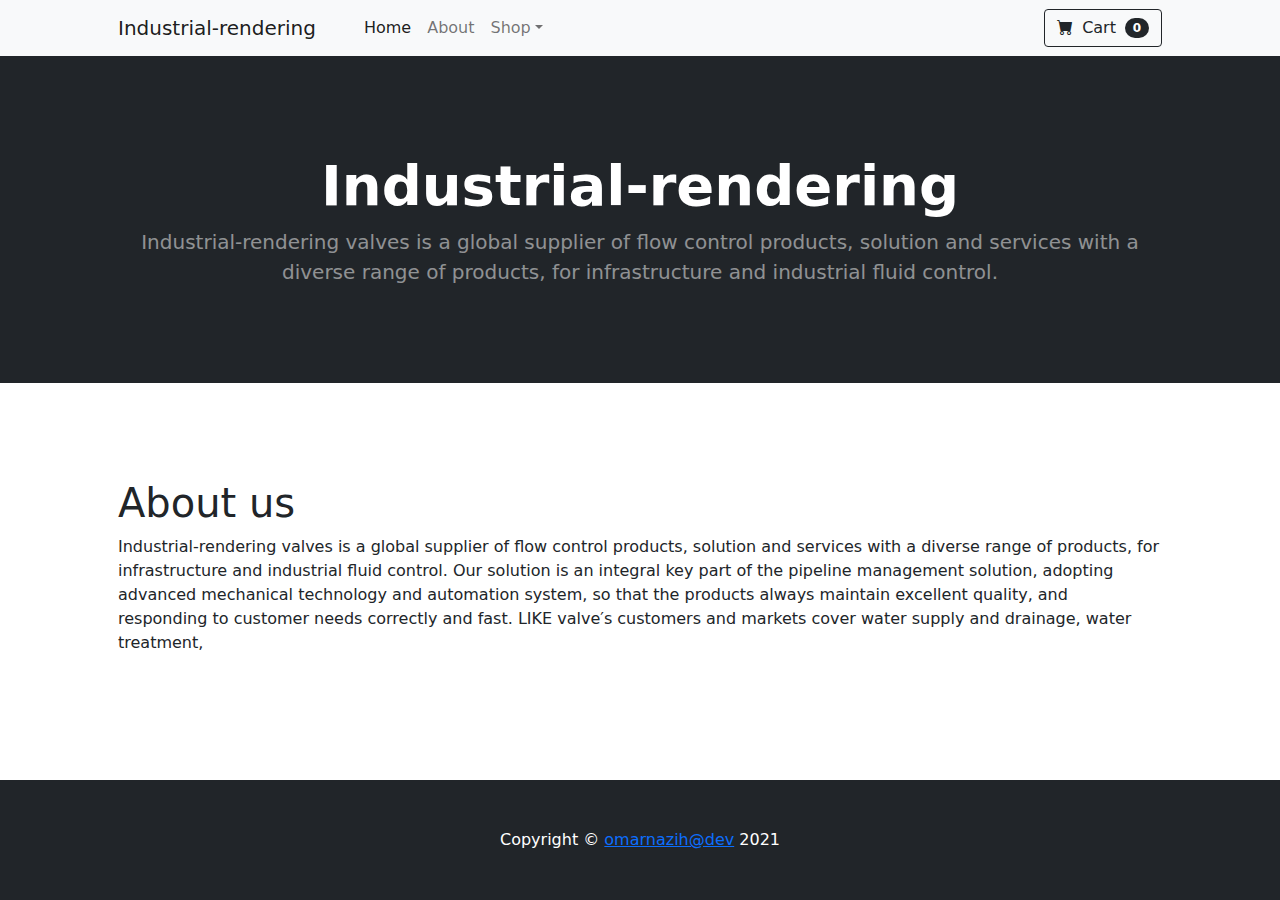
==== about.html @ 5eb93641 "Added Products and about sections" ====
<!DOCTYPE html>
<html lang="en">
  <head>
    <meta charset="utf-8" />
    <meta
      name="viewport"
      content="width=device-width, initial-scale=1, shrink-to-fit=no"
    />
    <meta name="description" content="" />
    <meta name="author" content="" />
    <title>Industrial-rendering</title>
    <!-- Favicon-->
    <link rel="icon" type="image/x-icon" href="assets/favicon.ico" />
    <!-- Bootstrap icons-->
    <link
      href="https://cdn.jsdelivr.net/npm/bootstrap-icons@1.5.0/font/bootstrap-icons.css"
      rel="stylesheet"
    />
    <!-- Core theme CSS (includes Bootstrap)-->
    <link href="css/styles.css" rel="stylesheet" />
  </head>
  <body>
    <!-- Navigation-->
    <nav class="navbar navbar-expand-lg navbar-light bg-light">
      <div class="container px-4 px-lg-5">
        <a class="navbar-brand" href="#!">Industrial-rendering</a>
        <button
          class="navbar-toggler"
          type="button"
          data-bs-toggle="collapse"
          data-bs-target="#navbarSupportedContent"
          aria-controls="navbarSupportedContent"
          aria-expanded="false"
          aria-label="Toggle navigation"
        >
          <span class="navbar-toggler-icon"></span>
        </button>
        <div class="collapse navbar-collapse" id="navbarSupportedContent">
          <ul class="navbar-nav me-auto mb-2 mb-lg-0 ms-lg-4">
            <li class="nav-item">
              <a class="nav-link active" aria-current="page" href="index.html">Home</a>
            </li>
            <li class="nav-item"><a class="nav-link" href="#!">About</a></li>
            <li class="nav-item dropdown">
              <a
                class="nav-link dropdown-toggle"
                id="navbarDropdown"
                href="#"
                role="button"
                data-bs-toggle="dropdown"
                aria-expanded="false"
                >Shop</a
              >
              <ul class="dropdown-menu" aria-labelledby="navbarDropdown">
                <li><a class="dropdown-item" href="#!">All Products</a></li>
                <!-- <li><hr class="dropdown-divider" /></li>
                                <li><a class="dropdown-item" href="#!">Popular Items</a></li>
                                <li><a class="dropdown-item" href="#!">New Arrivals</a></li> -->
              </ul>
            </li>
          </ul>
          <form class="d-flex">
            <button class="btn btn-outline-dark" type="submit">
              <i class="bi-cart-fill me-1"></i>
              Cart
              <span class="badge bg-dark text-white ms-1 rounded-pill">0</span>
            </button>
          </form>
        </div>
      </div>
    </nav>
    <!-- Header-->
    <header class="bg-dark py-5">
      <div class="container px-4 px-lg-5 my-5">
        <div class="text-center text-white">
          <h1 class="display-4 fw-bolder">Industrial-rendering</h1>
          <p class="lead fw-normal text-white-50 mb-0">
            Industrial-rendering valves is a global supplier of flow control
            products, solution and services with a diverse range of products,
            for infrastructure and industrial fluid control.
          </p>
        </div>
      </div>
    </header>
    <section class="py-5">
        <div class="container px-4 px-lg-5 mt-5">
            <h1>About us</h1>
            <p>Industrial-rendering valves is a global supplier of flow control products, solution and services with a diverse range of products, for infrastructure and industrial fluid control. Our solution is an integral key part of the pipeline management solution, adopting advanced mechanical technology and automation system, so that the products always maintain excellent quality, and responding to customer needs correctly and fast. LIKE valve′s customers and markets cover water supply and drainage, water treatment,</p>
        </div>
      </section>    
    <!-- Footer-->
    <footer class="py-5 bg-dark" style="position: fixed; bottom: 0; width: 100%;">
      <div class="container">
        <p class="m-0 text-center text-white">
          Copyright &copy;
          <a href="https://github.com/omarnazih" target="_blank"
            >omarnazih@dev</a
          >
          2021
        </p>
      </div>
    </footer>
    <!-- Bootstrap core JS-->
    <script src="https://cdn.jsdelivr.net/npm/bootstrap@5.0.2/dist/js/bootstrap.bundle.min.js"></script>
    <!-- Core theme JS-->
    <script src="js/scripts.js"></script>
  </body>
</html>
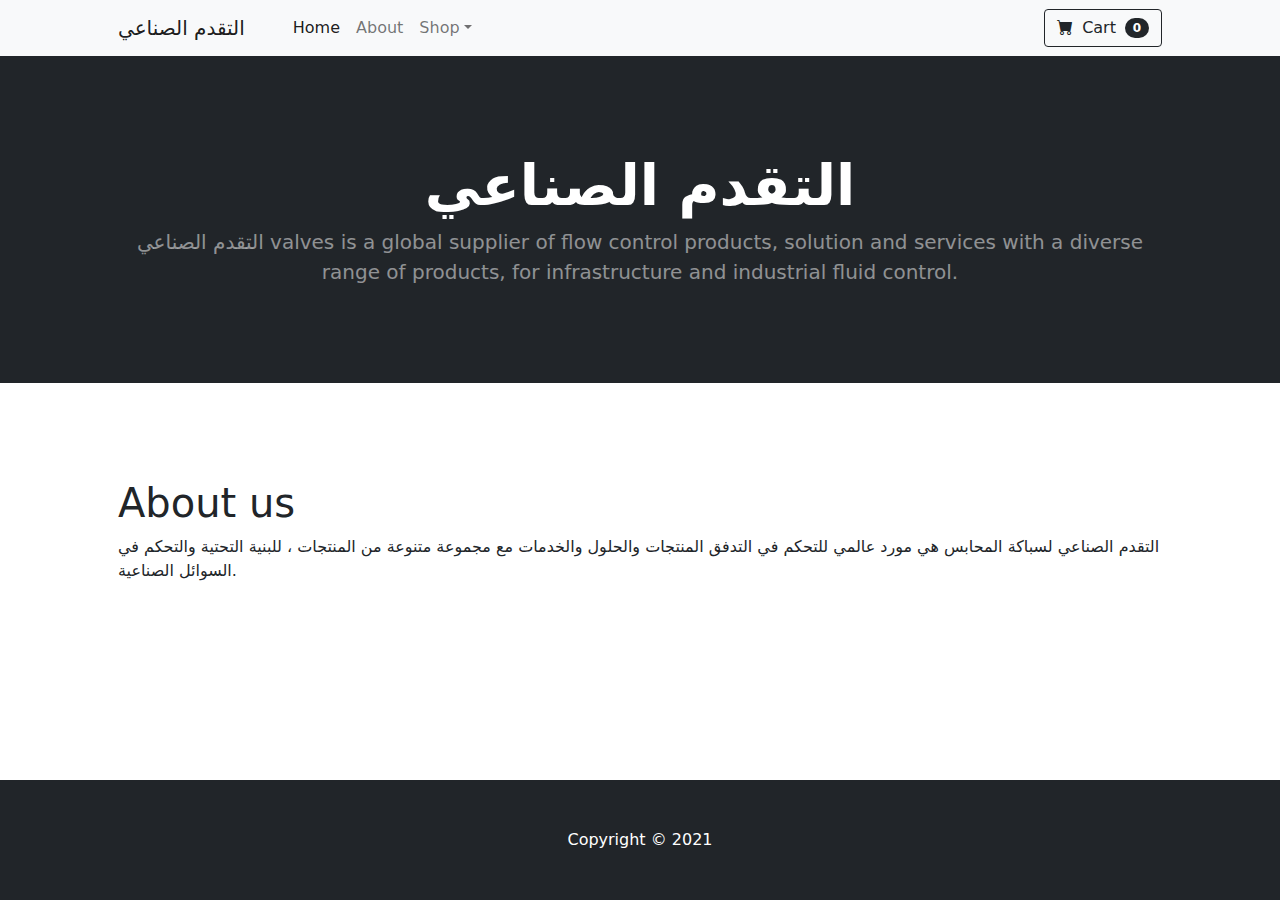
==== commit 3c793578: "Final Version" ====
--- a/about.html
+++ b/about.html
@@ -8,7 +8,7 @@
     />
     <meta name="description" content="" />
     <meta name="author" content="" />
-    <title>Industrial-rendering</title>
+    <title>التقدم الصناعي</title>
     <!-- Favicon-->
     <link rel="icon" type="image/x-icon" href="assets/favicon.ico" />
     <!-- Bootstrap icons-->
@@ -23,7 +23,7 @@
     <!-- Navigation-->
     <nav class="navbar navbar-expand-lg navbar-light bg-light">
       <div class="container px-4 px-lg-5">
-        <a class="navbar-brand" href="#!">Industrial-rendering</a>
+        <a class="navbar-brand" href="#!">التقدم الصناعي</a>
         <button
           class="navbar-toggler"
           type="button"
@@ -52,7 +52,7 @@
                 >Shop</a
               >
               <ul class="dropdown-menu" aria-labelledby="navbarDropdown">
-                <li><a class="dropdown-item" href="#!">All Products</a></li>
+                <li><a class="dropdown-item" href="products.html">All Products</a></li>
                 <!-- <li><hr class="dropdown-divider" /></li>
                                 <li><a class="dropdown-item" href="#!">Popular Items</a></li>
                                 <li><a class="dropdown-item" href="#!">New Arrivals</a></li> -->
@@ -73,9 +73,9 @@
     <header class="bg-dark py-5">
       <div class="container px-4 px-lg-5 my-5">
         <div class="text-center text-white">
-          <h1 class="display-4 fw-bolder">Industrial-rendering</h1>
+          <h1 class="display-4 fw-bolder">التقدم الصناعي</h1>
           <p class="lead fw-normal text-white-50 mb-0">
-            Industrial-rendering valves is a global supplier of flow control
+            التقدم الصناعي valves is a global supplier of flow control
             products, solution and services with a diverse range of products,
             for infrastructure and industrial fluid control.
           </p>
@@ -85,7 +85,9 @@
     <section class="py-5">
         <div class="container px-4 px-lg-5 mt-5">
             <h1>About us</h1>
-            <p>Industrial-rendering valves is a global supplier of flow control products, solution and services with a diverse range of products, for infrastructure and industrial fluid control. Our solution is an integral key part of the pipeline management solution, adopting advanced mechanical technology and automation system, so that the products always maintain excellent quality, and responding to customer needs correctly and fast. LIKE valve′s customers and markets cover water supply and drainage, water treatment,</p>
+            <p>            التقدم الصناعي لسباكة المحابس هي مورد عالمي للتحكم في التدفق
+              المنتجات والحلول والخدمات مع مجموعة متنوعة من المنتجات ،
+              للبنية التحتية والتحكم في السوائل الصناعية.</p>
         </div>
       </section>    
     <!-- Footer-->
@@ -93,9 +95,6 @@
       <div class="container">
         <p class="m-0 text-center text-white">
           Copyright &copy;
-          <a href="https://github.com/omarnazih" target="_blank"
-            >omarnazih@dev</a
-          >
           2021
         </p>
       </div>
